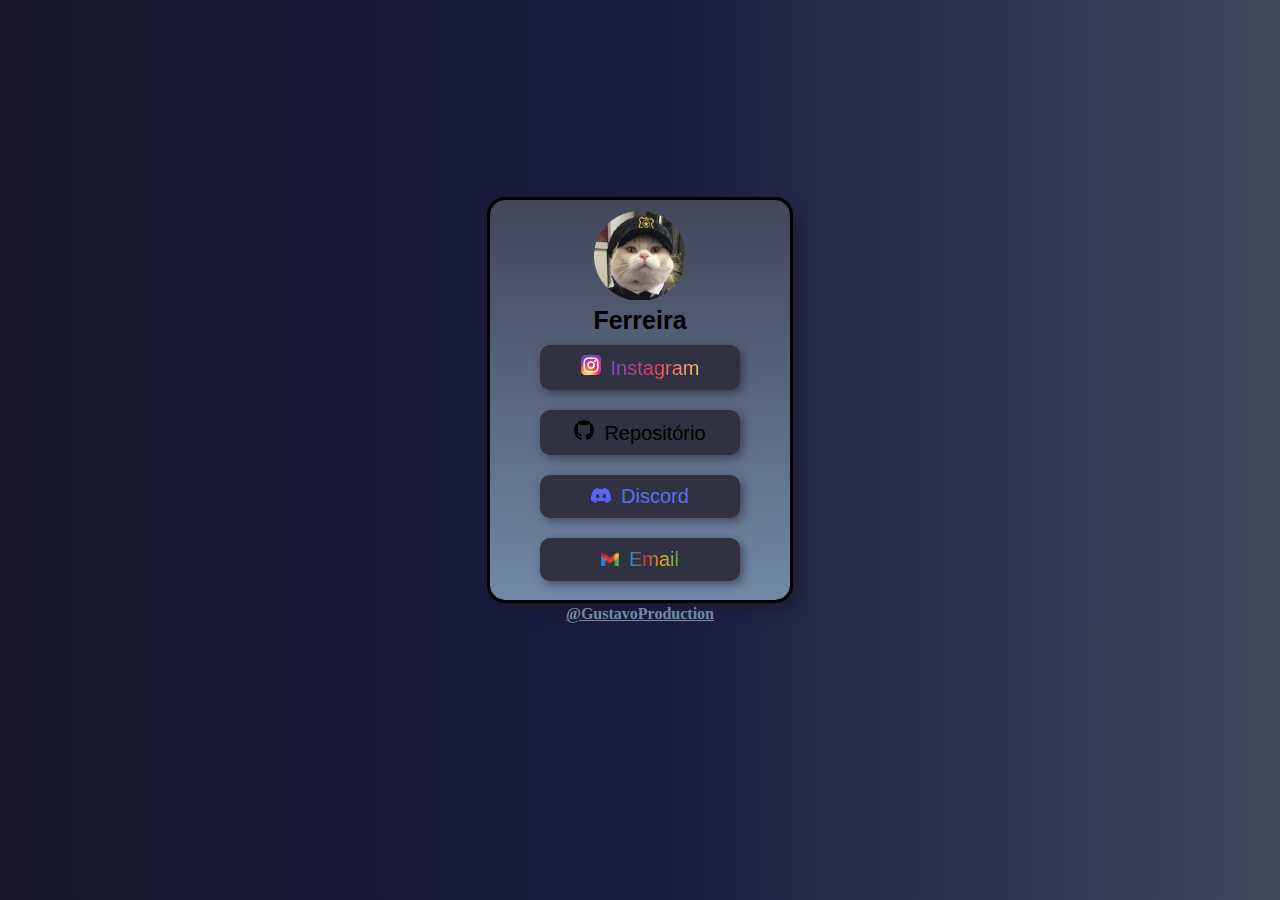
==== index.html @ 2a5d851c "Rename index.html.html to index.html" ====
<!DOCTYPE html>
<html lang="pt-br">
<head>
    <meta charset="UTF-8">
    <meta name="viewport" content="width=device-width, initial-scale=1.0">
    <title>Informações sobre mim</title>
    <link rel="stylesheet" href="card.css">
</head>
<body>
    <main>
        <section id="card">

            <div id="imagecat">
                <img src="imagens/08b2113a04113a41f93762575c318356.png" alt="imagecat.jpeg">
            </div>

            <div id="name">
                Ferreira
            </div>
    
            <div id="instabuttom">
                <img id="imginsta" src="imagens/Instagram_icon.png" alt=""><span id="gradientinsta"><a href="https://www.instagram.com/gustavofs8?igsh=c3ZxZmR6MG9rNjB4" target="_blank">Instagram</a></span>
            </div>

            <div id="githubbuttom">
                <img id="imghub" src="imagens/25231.png" alt="imageinstaicon"><a href="https://github.com/DeGustas?tab=repositories" target="_blank" id="linkgit">Repositório</a>
            </div>

            <div id="discbuttom">
                <img id="imgdisc" src="imagens/636e0a6a49cf127bf92de1e2_icon_clyde_blurple_RGB.png" alt="imagediscicon"><a href="https://discord.gg/HUjheGR7" id="linkdisc" target="_blank">Discord</a>
            </div>

            <div id="emailbuttom">
                <img id="imgemail" src="imagens/google_mail_gmail_logo_icon_159346.png" alt="imageemailicon"><a href="mailto:ustavofdeido@gmail.com" id="linkemail" target="_blank">Email</a>
            </div>

        </section>
    </main>

    <footer>
        @GustavoProduction
    </footer>
</body>
</html>
---- card.css ----
body {
    background: linear-gradient(to right, #161426, #1A1C40, #424659)
}


#card {
    font-family: Arial, Helvetica, sans-serif;
    text-align: center;
    font-size: 25px;

    background: linear-gradient(to bottom, #424659, #7289A6);

    height: 400px;
    width: 300px;

    margin: 200px auto 0px auto;

    border-radius: 15px;

    outline: 3px solid black;

    box-shadow: 10px 10px 15px #18192073;
}

a {
    text-decoration: none;
}

#name {
    padding-bottom: 10px;
    font-weight: bold;
}

#gradientinsta {
    background: linear-gradient(to right, #7D4BBF, #E43D5E, #FDC071);
    background-clip: text;
    -webkit-text-fill-color: transparent;
}

#imagecat {
    padding-top: 10px;
}

#instabuttom {
    font-size: 20px;
    margin: auto;
    background-color: #303241;
    width: 200px;
    padding-top: 10px;
    padding-bottom: 10px;
    border-radius: 10px;
    box-shadow: 3px 3px 10px #2325309a;
    cursor: pointer;
    transform: translateY(0);
    -moz-transform: translateY(0);
    -ms-transform: translateY(0);
    -o-transform: translateY(0);
    -webkit-transition: 0.5s;
    -o-transition: 0.5s;
    -moz-transition: 0.5s;
    transition: 0.5s;
}

#instabuttom:hover {
    background-color: #22232e;
    transform: translateY(-8px);
    -moz-transform: translateY(-8px);
    -ms-transform: translateY(-8px);
    -o-transform: translateY(-8px);
    transform: translateY(-8px);
}

#imginsta {
    padding-right: 10px;
}

#githubbuttom {
    font-size: 20px;
    margin: auto;
    margin-top: 20px;
    background-color: #303241;
    width: 200px;
    padding-top: 10px;
    padding-bottom: 10px;
    border-radius: 10px;
    box-shadow: 3px 3px 10px #2325309a;
    cursor: pointer;
    transform: translateY(0);
    -moz-transform: translateY(0);
    -ms-transform: translateY(0);
    -o-transform: translateY(0);
    -webkit-transition: 0.5s;
    -o-transition: 0.5s;
    -moz-transition: 0.5s;
    transition: 0.5s;
}

#githubbuttom:hover {
    background-color: #22232e;
    transform: translateY(-8px);
    -moz-transform: translateY(-8px);
    -ms-transform: translateY(-8px);
    -o-transform: translateY(-8px);
    transform: translateY(-8px);
}

#imghub {
    padding-right: 10px;
}

#linkgit {
    color: black;
}

#discbuttom {
    font-size: 20px;
    margin: auto;
    margin-top: 20px;
    background-color: #303241;
    width: 200px;
    padding-top: 10px;
    padding-bottom: 10px;
    border-radius: 10px;
    box-shadow: 3px 3px 10px #2325309a;
    cursor: pointer;
    transform: translateY(0);
    -moz-transform: translateY(0);
    -ms-transform: translateY(0);
    -o-transform: translateY(0);
    -webkit-transition: 0.5s;
    -o-transition: 0.5s;
    -moz-transition: 0.5s;
    transition: 0.5s;
}

#discbuttom:hover {
    background-color: #22232e;
    transform: translateY(-8px);
    -moz-transform: translateY(-8px);
    -ms-transform: translateY(-8px);
    -o-transform: translateY(-8px);
    transform: translateY(-8px);
}

#imgdisc {
    padding-right: 10px;
}

#linkdisc {
    color: #636AF2;
}

#emailbuttom {
    font-size: 20px;
    margin: auto;
    margin-top: 20px;
    background-color: #303241;
    width: 200px;
    padding-top: 10px;
    padding-bottom: 10px;
    border-radius: 10px;
    box-shadow: 3px 3px 10px #2325309a;
    cursor: pointer;
    transform: translateY(0);
    -moz-transform: translateY(0);
    -ms-transform: translateY(0);
    -o-transform: translateY(0);
    -webkit-transition: 0.5s;
    -o-transition: 0.5s;
    -moz-transition: 0.5s;
    transition: 0.5s;
}

#emailbuttom:hover {
    background-color: #22232e;
    transform: translateY(-8px);
    -moz-transform: translateY(-8px);
    -ms-transform: translateY(-8px);
    -o-transform: translateY(-8px);
    transform: translateY(-8px);
}

#imgemail {
    padding-right: 10px;
}

#linkemail {
    background: linear-gradient(to right, #1E91D9, #D93636, #F2AE2E, #4CA649);
    background-clip: text;
    -webkit-text-fill-color: transparent;
}

footer {
    padding-top: 5px;
    text-align: center;
    font-weight: bold;
    text-decoration: underline;
    color: #7289A6; 
}
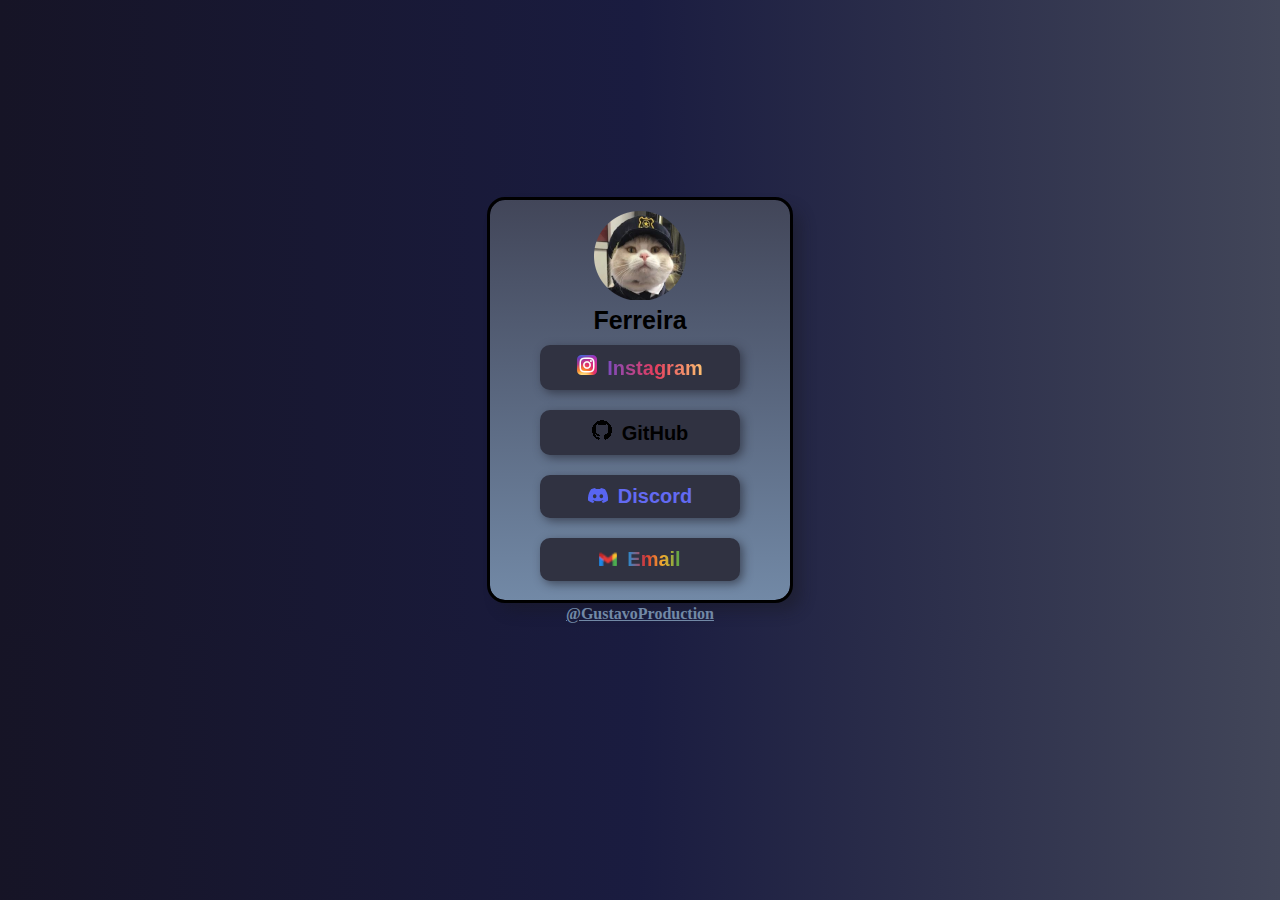
==== commit 070d16ea: "Merge branch 'master' of https://github.com/DeGustas/GustCard" ====
--- a/index.html
+++ b/index.html
@@ -23,7 +23,7 @@
             </div>
 
             <div id="githubbuttom">
-                <img id="imghub" src="imagens/25231.png" alt="imageinstaicon"><a href="https://github.com/DeGustas?tab=repositories" target="_blank" id="linkgit">Repositório</a>
+                <img id="imghub" src="imagens/25231.png" alt="imageinstaicon"><a href="https://github.com/DeGustas?tab=repositories" target="_blank" id="linkgit">GitHub</a>
             </div>
 
             <div id="discbuttom">
--- a/card.css
+++ b/card.css
@@ -43,6 +43,7 @@
 
 #instabuttom {
     font-size: 20px;
+    font-weight: bold;
     margin: auto;
     background-color: #303241;
     width: 200px;
@@ -76,6 +77,7 @@
 
 #githubbuttom {
     font-size: 20px;
+    font-weight: bold;
     margin: auto;
     margin-top: 20px;
     background-color: #303241;
@@ -114,6 +116,7 @@
 
 #discbuttom {
     font-size: 20px;
+    font-weight: bold;
     margin: auto;
     margin-top: 20px;
     background-color: #303241;
@@ -152,6 +155,7 @@
 
 #emailbuttom {
     font-size: 20px;
+    font-weight: bold;
     margin: auto;
     margin-top: 20px;
     background-color: #303241;
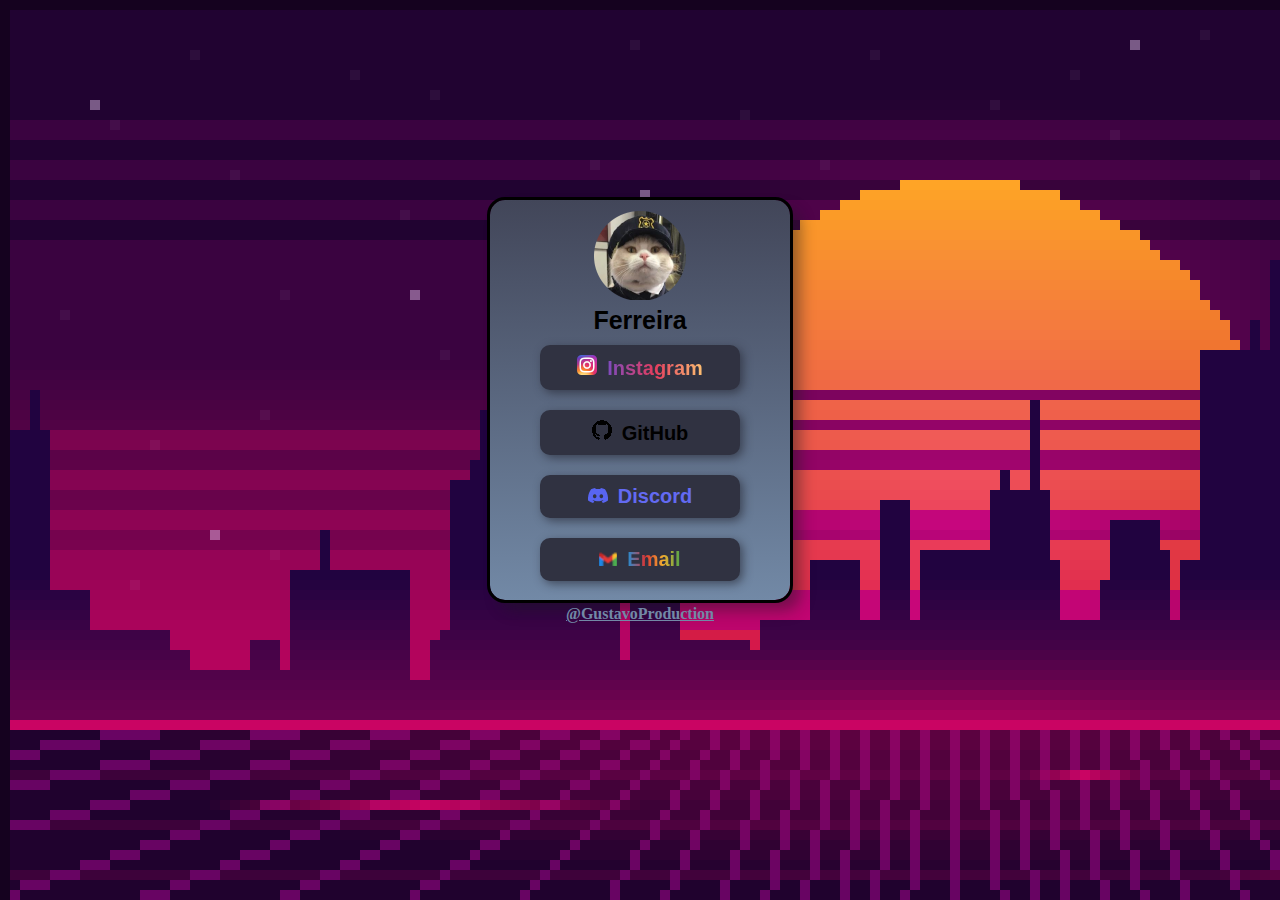
==== commit ae1f81f9: "another change" ====
--- a/index.html
+++ b/index.html
@@ -23,7 +23,7 @@
             </div>
 
             <div id="githubbuttom">
-                <img id="imghub" src="imagens/25231.png" alt="imageinstaicon"><a href="https://github.com/DeGustas?tab=repositories" target="_blank" id="linkgit">GitHub</a>
+                <img id="imghub" src="imagens/25231.png" alt="imageinstaicon"><a href="https://github.com/DeGustas" target="_blank" id="linkgit">GitHub</a>
             </div>
 
             <div id="discbuttom">
--- a/card.css
+++ b/card.css
@@ -1,5 +1,5 @@
 body {
-    background: linear-gradient(to right, #161426, #1A1C40, #424659)
+    background-image: url(imagens/wallpaper\ vaporwave.png);
 }
 
 
